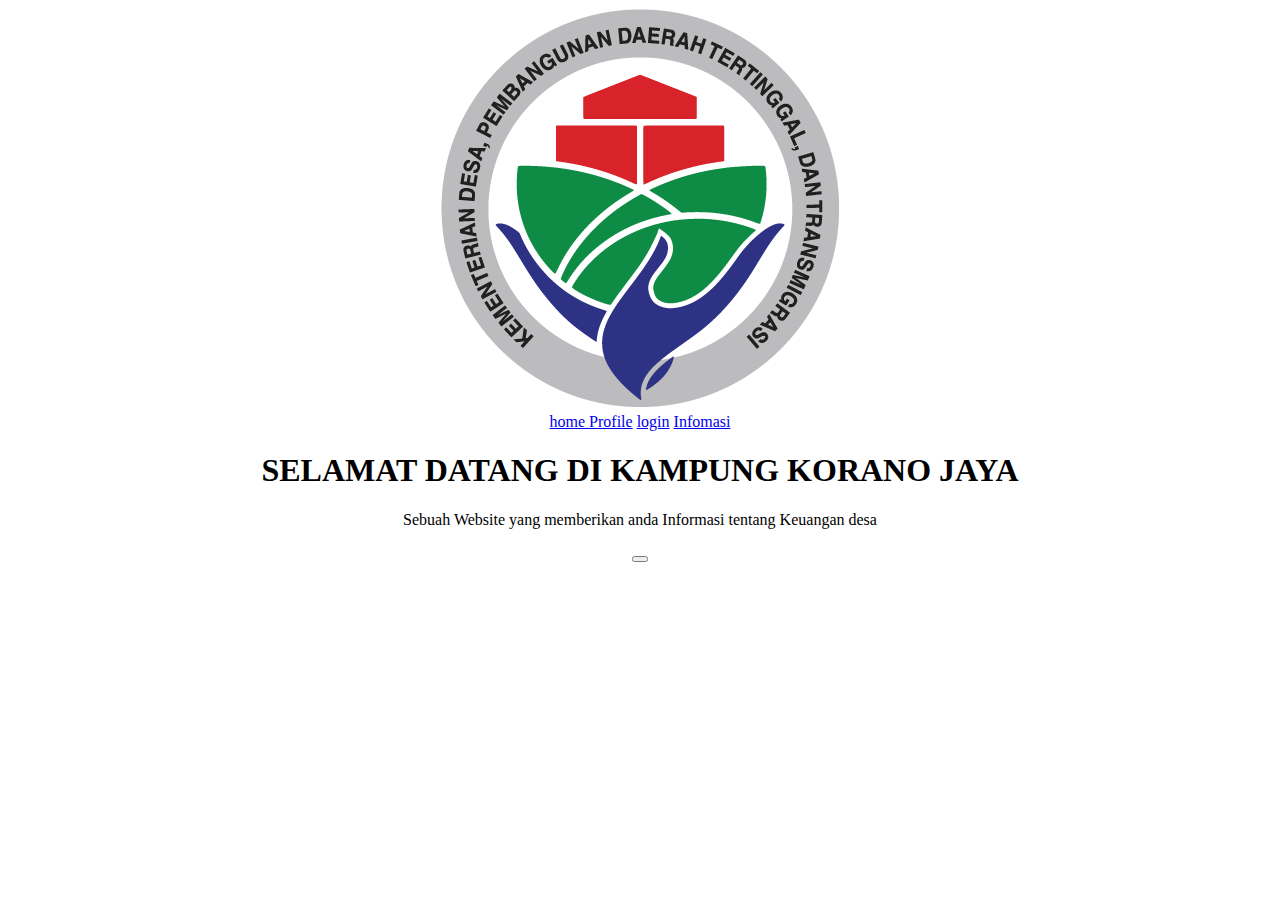
==== index.html @ a7a0b73c "first commit" ====
<!DOCTYPE html>
<html lang="en">
<head>
    <meta charset="UTF-8">
    <meta name="viewport" content="width=device-width, initial-scale=1.0">
    <title>Home</title>
</head>
<body>
    <center>
        <header> 
            <nav>
                <div class = "logo">
                    <img src="assets/Kemendes_Logo.png" alt=""/>
                </div>
                    <a href="index.html">home </a>
					<a href="#">Profile</a>
					<a href="login.html">login</a>
                    <a href="#">Infomasi</a>
            </nav>
        </header>
        <main>
            <h1>SELAMAT DATANG DI KAMPUNG KORANO JAYA </h1>
            <p>Sebuah Website yang memberikan anda Informasi tentang Keuangan desa </p>
            
            <button> </button>
        </main>
    </center>
</body>
</html>
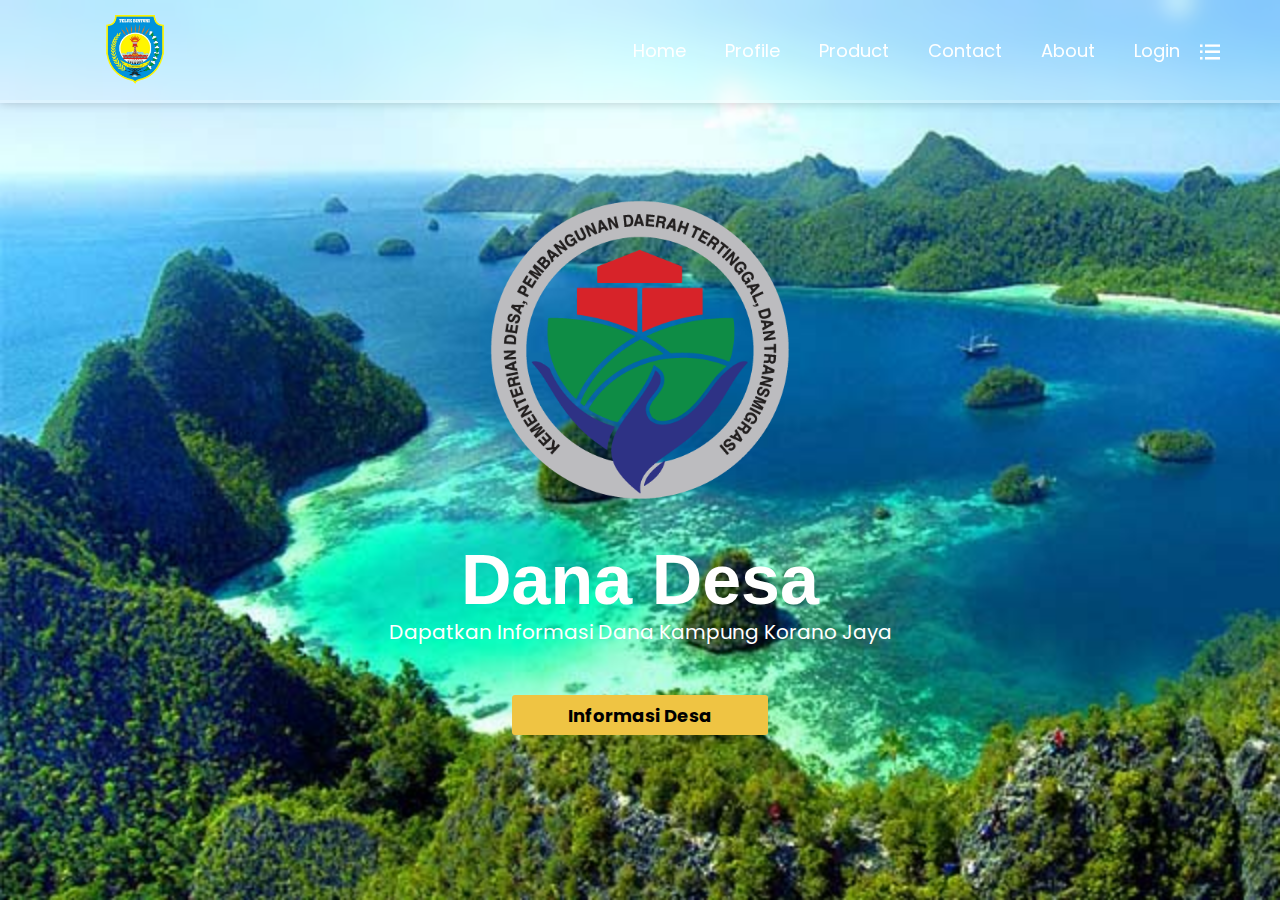
==== commit 073f3461: "css" ====
--- a/index.html
+++ b/index.html
@@ -3,27 +3,38 @@
 <head>
     <meta charset="UTF-8">
     <meta name="viewport" content="width=device-width, initial-scale=1.0">
+    <link rel="stylesheet" type="text/css" href = "css/index.css">
+    <link href='https://unpkg.com/boxicons@2.1.4/css/boxicons.min.css' rel='stylesheet'>
+
     <title>Home</title>
 </head>
 <body>
-    <center>
-        <header> 
-            <nav>
-                <div class = "logo">
-                    <img src="assets/Kemendes_Logo.png" alt=""/>
-                </div>
-                    <a href="index.html">home </a>
-					<a href="#">Profile</a>
-					<a href="login.html">login</a>
-                    <a href="#">Infomasi</a>
-            </nav>
-        </header>
-        <main>
-            <h1>SELAMAT DATANG DI KAMPUNG KORANO JAYA </h1>
-            <p>Sebuah Website yang memberikan anda Informasi tentang Keuangan desa </p>
-            
-            <button> </button>
-        </main>
-    </center>
-</body>
-</html>+    <img src="assets/Kemendes_Logo.png" class="picture" />
+    <div class="content">
+      <h1>Dana Desa</h1>
+      <p>
+        Dapatkan Informasi Dana Kampung Korano Jaya 
+      </p>
+      <a href="profile.html">
+        <button type="button" class="btn">
+          <b>Informasi Desa </b>
+        </button>
+      </a>
+    </div>
+
+    <header class="header">
+        <img src="assets/tb-removebg-preview.png" class="logo">
+        
+      <nav class="navbar">
+        <a href="index.html">Home</a>
+        <a href="profile.html">Profile</a>
+        <a href="#">Product</a>
+        <a href="#">Contact</a>
+        <a href="#">About</a>
+        <a href="login.html">Login</a>
+        <i class='bx bx-list-ul'></i>
+      </nav>
+    </header>
+
+ </body>
+</html>
--- a/css/index.css
+++ b/css/index.css
@@ -0,0 +1,142 @@
+@import url("https://fonts.googleapis.com/css2?family=Poppins:wght@300;400;500;600;700;800;900&display=swap");
+
+* {
+  margin: 0;
+  padding: 0;
+  box-sizing: border-box;
+  font-family: "Poppins", sans-serif;
+}
+body {
+  display: flex;
+  justify-content: center;
+  align-items: center;
+  min-height: 100vh;
+  background-image: url(assets.css/hutan.jpg);
+  background-size:cover;
+}
+.header {
+  position: fixed;
+  top: 0;
+  left: 0;
+  width: 100%;
+  padding: 15px 100px;
+  background: rgba(255, 255, 255, 0.1);
+  display: flex;
+  justify-content: space-between;
+  align-items: center;
+  backdrop-filter: blur(10px);
+  border-bottom: 3px solid rgba(255, 255, 255, 0.2);
+  box-shadow: 0 0 10px rgba(0, 0, 0, 0.2);
+}
+.title {
+  color: #fff;
+  font-size: 25px;
+  text-decoration: none;
+  cursor: default;
+}
+.navbar a {
+  color: #fff;
+  font-size: 18px;
+  text-decoration: none;
+  margin-left: 35px;
+  transition: 0.3s;
+}
+
+.navbar i {
+    font-size: 30px;
+    /* display: flex; */
+    align-items: center;
+    position: absolute;
+    margin-left: 15px;
+    color: #fff;
+}
+.navbar a:hover {
+  color: #efc443;
+  text-decoration: underline;
+}
+.picture {
+  width: 300px;
+  height: 300px;
+  position: fixed;
+  margin-top: 100px;
+  transform: translateY(-50%);
+  text-align: center;
+}
+.header .logo {
+    width: 70px;
+    height: 70px;
+}
+.content {
+  width: 100%;
+  position: absolute;
+  top: 60%;
+  text-align: center;
+  color: #fff;
+}
+.content h1 {
+  font-family: "Nunito", sans-serif;
+  font-size: 70px;
+  margin-bottom: 0;
+}
+.content p {
+  margin: 0;
+  font-size: 20px;
+  line-height: 25px;
+}
+.content .btn {
+  width: 20%;
+  height: 40px;
+  background: #efc443;
+  border: none;
+  outline: none;
+  border-radius: 3px;
+  font-size: 18px;
+  cursor: pointer;
+  margin-top: 50px;
+  text-align: center;
+  top: 80%;
+  transition: 0.2s;
+}
+.content .btn:hover {
+  opacity: 0.7;
+}
+@media (width <750px) {
+    .picture{
+width: 260px;
+height: 260px;
+    }
+    .content h1 {
+        font-family: "Nunito", sans-serif;
+  font-size: 50px;
+  margin-bottom: 0;
+    }
+
+.navbar a {
+        display: none;
+    }
+.navbar i {
+align-items: center;
+align-items: center;
+position: absolute;
+margin-left: 15px;
+margin-bottom: 5px;
+}
+
+#section {
+  margin-top: 95rem;
+  padding: 1000px;
+  width: 90%;
+}
+.card{
+  padding: 1000px;
+  width: 90%;
+ 
+}
+.header{
+    padding: 15px 50px;
+    margin-bottom: 0px;
+}
+.content .btn {
+    width: 40% ;
+}
+}